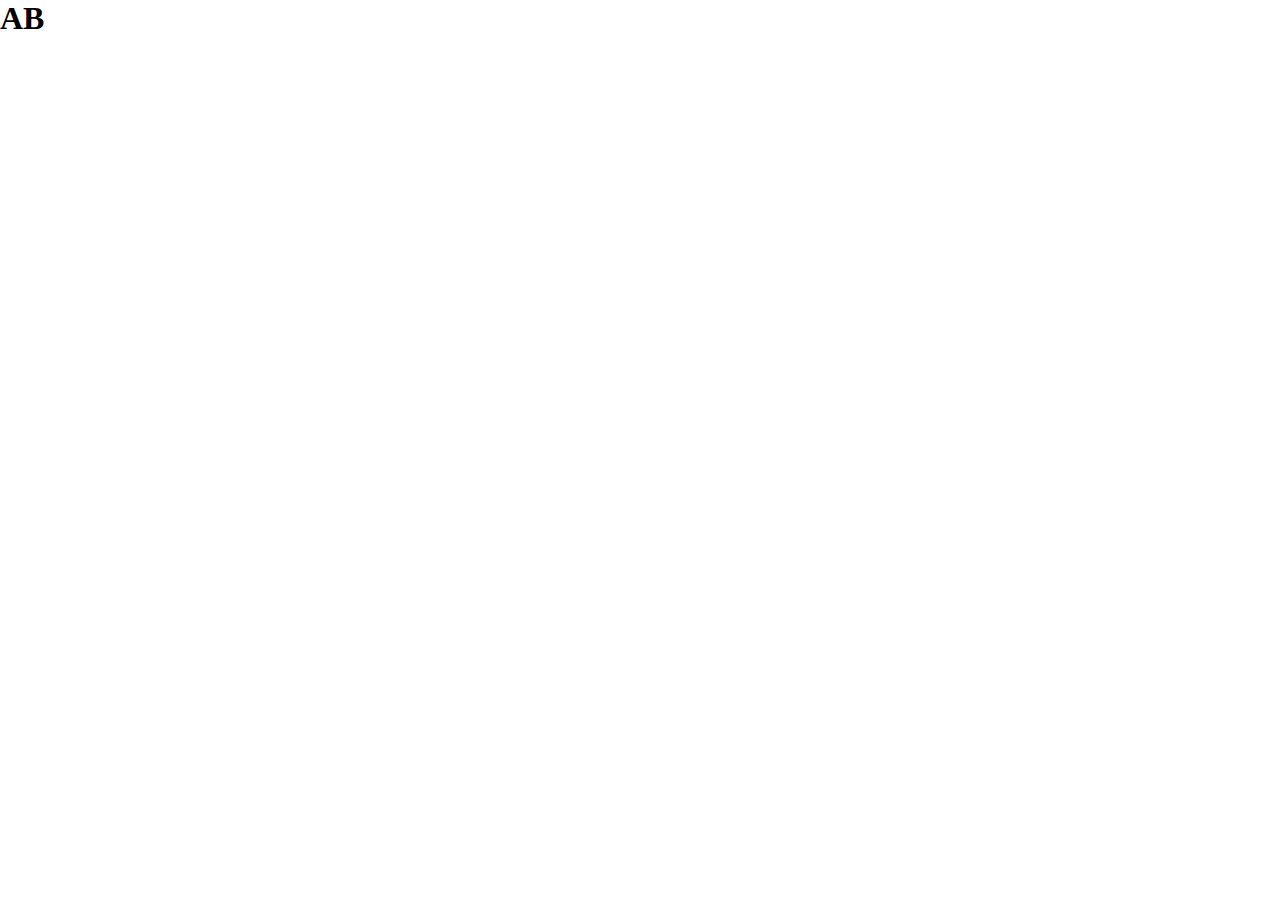
==== index.html @ 0de433c4 "wip" ====
<!DOCTYPE html>
<html lang="en">
<head>
    <meta charset="UTF-8">
    <meta name="viewport" content="width=device-width, initial-scale=1.0">
    <title>Document</title>
    <link rel="stylesheet" href="style.css">
    <script src="script.js" defer></script>
</head>
<body>
    <h1> AB </h1>
</body>
</html>
---- style.css ----
* {
    box-sizing: border-box;
    margin: 0;
}
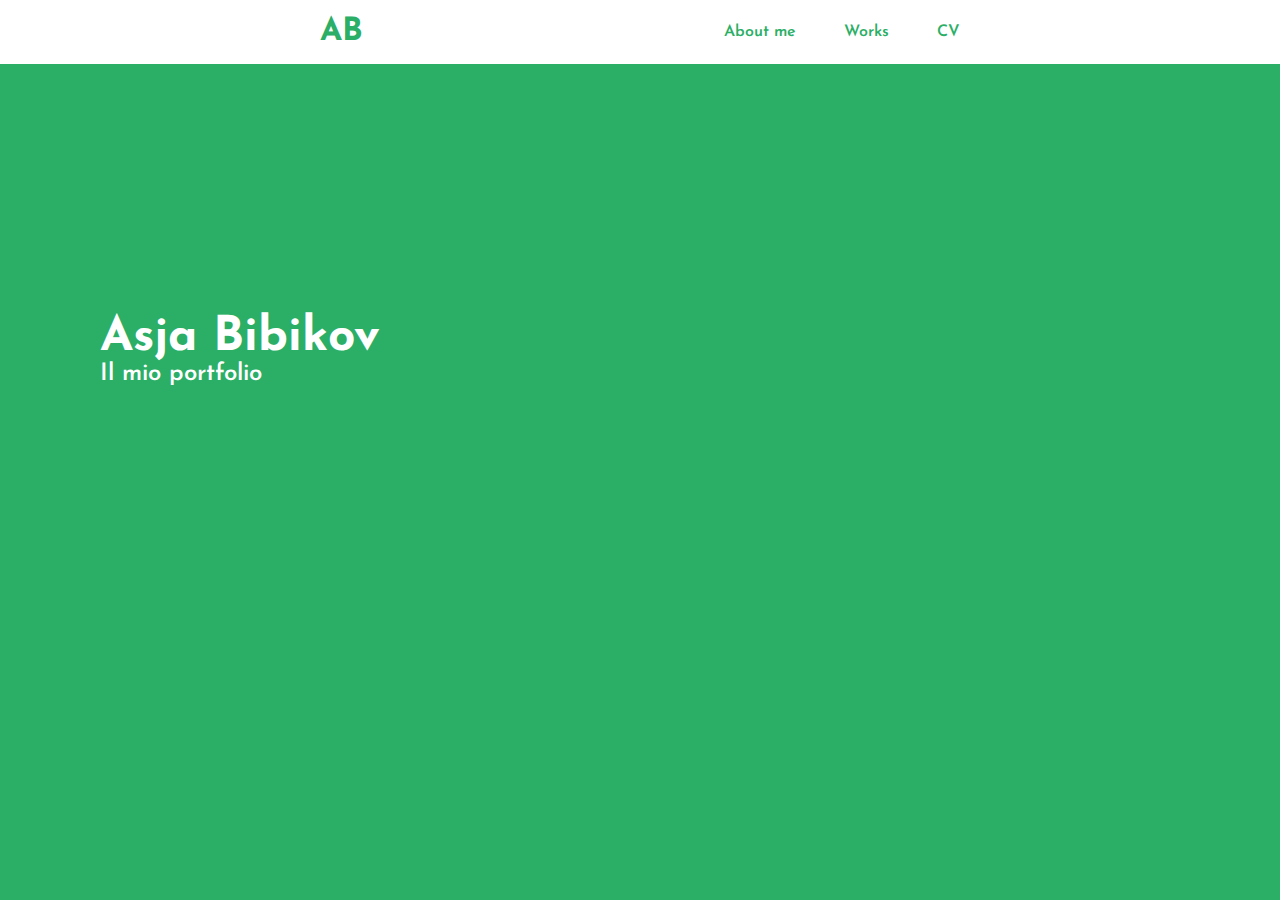
==== commit c0cc8358: "wip1" ====
--- a/index.html
+++ b/index.html
@@ -1,13 +1,42 @@
 <!DOCTYPE html>
 <html lang="en">
+
 <head>
     <meta charset="UTF-8">
     <meta name="viewport" content="width=device-width, initial-scale=1.0">
     <title>Document</title>
     <link rel="stylesheet" href="style.css">
     <script src="script.js" defer></script>
+    <link rel="preconnect" href="https://fonts.googleapis.com">
+    <link rel="preconnect" href="https://fonts.gstatic.com" crossorigin>
+    <link href="https://fonts.googleapis.com/css2?family=Josefin+Sans:ital,wght@0,100..700;1,100..700&display=swap"
+        rel="stylesheet">
 </head>
+
 <body>
-    <h1> AB </h1>
+
+    <nav>
+
+        <div class="titolo">
+            <h1 id="logo">AB</h1>
+
+            <ul>
+                <li>About me</li>
+                <li>Works</li>
+                <li>CV</li>
+            </ul>
+        </div>
+
+    </nav>
+    <main>
+        <div class="principale">
+            <h1 id="nome">Asja Bibikov</h1>
+            <div class="detail">
+                Il mio portfolio
+            </div>
+        </div>
+    </main>
+
 </body>
-</html>  
+
+</html>--- a/style.css
+++ b/style.css
@@ -1,4 +1,54 @@
 * {
     box-sizing: border-box;
     margin: 0;
-}+}
+
+.titolo {
+    display: flex;
+    align-items: center;
+    justify-content: space-evenly;
+    margin: 0 auto;
+    height: 4rem;
+    /* background-color: rgba(203, 238, 76, 0.33); */
+    background-color: white;
+}
+#logo {
+    font-family: "Josefin Sans", sans-serif;
+    color: #2BAE66;
+}
+
+li {
+    font-family: "Josefin Sans", sans-serif;
+    display: flex;
+    list-style: none;
+    gap:1rem;
+    color: #2BAE66;
+    font-weight: 600;
+}
+ul {
+    display: flex;
+    gap: 3rem;
+}
+body {
+    background-color: #2BAE66;
+    ;
+}
+
+#nome {
+    font-family: "Josefin Sans", sans-serif;
+    color: white;
+    font-weight: 900;
+    font-size: 3rem;
+}
+.detail {
+    font-family: "Josefin Sans", sans-serif;
+    color: white;
+    font-weight: 600;
+    font-size: 1.5rem;
+}
+.principale {
+    display: flex;
+   flex-direction: column;
+   margin-top: 250px;
+   margin-left: 100px;
+}
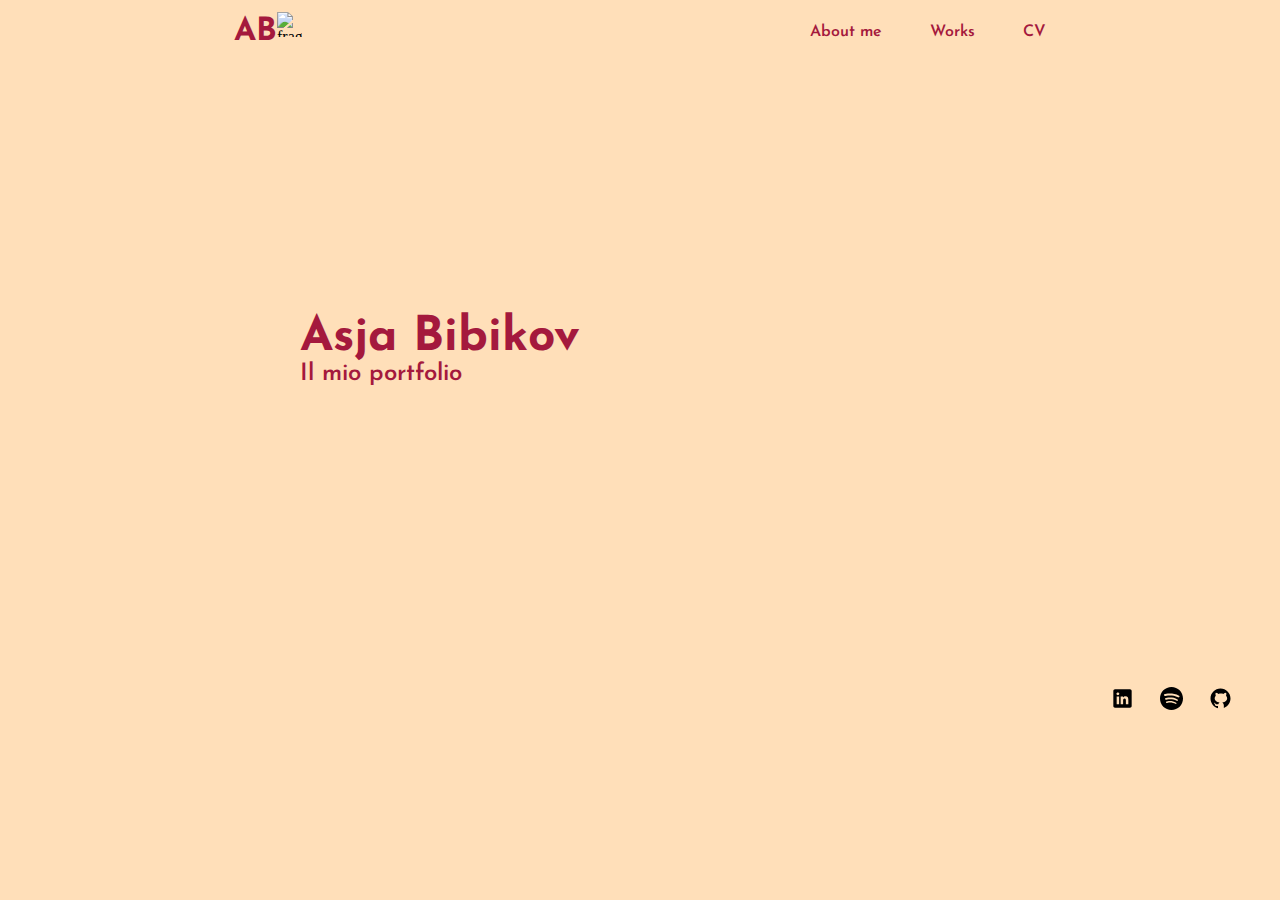
==== commit 5d18e315: "wip2" ====
--- a/index.html
+++ b/index.html
@@ -4,7 +4,7 @@
 <head>
     <meta charset="UTF-8">
     <meta name="viewport" content="width=device-width, initial-scale=1.0">
-    <title>Document</title>
+    <title>Il mio portfolio</title>
     <link rel="stylesheet" href="style.css">
     <script src="script.js" defer></script>
     <link rel="preconnect" href="https://fonts.googleapis.com">
@@ -18,23 +18,61 @@
     <nav>
 
         <div class="titolo">
+            <div class="logo-img">
             <h1 id="logo">AB</h1>
-
+            <img src="https://www.svgrepo.com/show/356699/strawberry.svg" alt="fragola" class="fragola">
+            </div>
+        
             <ul>
-                <li>About me</li>
-                <li>Works</li>
-                <li>CV</li>
+                <li><a href="about-me.html">
+                    About me </a>
+                </li>
+                <li><a href="works.html">
+                    Works</a>              
+                </li>
+                <li><a href="cv.html">
+                    CV</a>
+                </li>
             </ul>
         </div>
 
     </nav>
     <main>
+        <!-- <p id="date"></p> -->
         <div class="principale">
             <h1 id="nome">Asja Bibikov</h1>
             <div class="detail">
                 Il mio portfolio
             </div>
         </div>
+        
+        <div class="social">
+            <ul>
+                <li>
+                    <a href="http://www.linkedin.com/" target="_blank">
+                        <svg xmlns="http://www.w3.org/2000/svg" x="0px" y="0px" width="100" height="100" viewBox="0 0 30 30">
+                            <path d="M24,4H6C4.895,4,4,4.895,4,6v18c0,1.105,0.895,2,2,2h18c1.105,0,2-0.895,2-2V6C26,4.895,25.105,4,24,4z M10.954,22h-2.95 v-9.492h2.95V22z M9.449,11.151c-0.951,0-1.72-0.771-1.72-1.72c0-0.949,0.77-1.719,1.72-1.719c0.948,0,1.719,0.771,1.719,1.719 C11.168,10.38,10.397,11.151,9.449,11.151z M22.004,22h-2.948v-4.616c0-1.101-0.02-2.517-1.533-2.517 c-1.535,0-1.771,1.199-1.771,2.437V22h-2.948v-9.492h2.83v1.297h0.04c0.394-0.746,1.356-1.533,2.791-1.533 c2.987,0,3.539,1.966,3.539,4.522V22z"></path>
+                        </svg>
+                    </a>
+                </li>
+                <li>
+                    <a href="http://www.spotify.com/" target="_blank">
+                        <svg xmlns="http://www.w3.org/2000/svg" x="0px" y="0px" width="100" height="100" viewBox="0 0 50 50">
+                            <path d="M25.009,1.982C12.322,1.982,2,12.304,2,24.991S12.322,48,25.009,48s23.009-10.321,23.009-23.009S37.696,1.982,25.009,1.982z M34.748,35.333c-0.289,0.434-0.765,0.668-1.25,0.668c-0.286,0-0.575-0.081-0.831-0.252C30.194,34.1,26,33,22.5,33.001 c-3.714,0.002-6.498,0.914-6.526,0.923c-0.784,0.266-1.635-0.162-1.897-0.948s0.163-1.636,0.949-1.897 c0.132-0.044,3.279-1.075,7.474-1.077C26,30,30.868,30.944,34.332,33.253C35.022,33.713,35.208,34.644,34.748,35.333z M37.74,29.193 c-0.325,0.522-0.886,0.809-1.459,0.809c-0.31,0-0.624-0.083-0.906-0.26c-4.484-2.794-9.092-3.385-13.062-3.35 c-4.482,0.04-8.066,0.895-8.127,0.913c-0.907,0.258-1.861-0.272-2.12-1.183c-0.259-0.913,0.272-1.862,1.184-2.12 c0.277-0.079,3.854-0.959,8.751-1c4.465-0.037,10.029,0.61,15.191,3.826C37.995,27.328,38.242,28.388,37.74,29.193z M40.725,22.013 C40.352,22.647,39.684,23,38.998,23c-0.344,0-0.692-0.089-1.011-0.275c-5.226-3.068-11.58-3.719-15.99-3.725 c-0.021,0-0.042,0-0.063,0c-5.333,0-9.44,0.938-9.481,0.948c-1.078,0.247-2.151-0.419-2.401-1.495 c-0.25-1.075,0.417-2.149,1.492-2.4C11.729,16.01,16.117,15,21.934,15c0.023,0,0.046,0,0.069,0 c4.905,0.007,12.011,0.753,18.01,4.275C40.965,19.835,41.284,21.061,40.725,22.013z"></path>
+                        </svg>
+
+                    </a>
+                </li>
+                <li>
+                    <a href="http://www.github.com/" target="_blank">
+                        <svg xmlns="http://www.w3.org/2000/svg" x="0px" y="0px" width="100" height="100" viewBox="0 0 30 30">
+                            <path d="M15,3C8.373,3,3,8.373,3,15c0,5.623,3.872,10.328,9.092,11.63C12.036,26.468,12,26.28,12,26.047v-2.051 c-0.487,0-1.303,0-1.508,0c-0.821,0-1.551-0.353-1.905-1.009c-0.393-0.729-0.461-1.844-1.435-2.526 c-0.289-0.227-0.069-0.486,0.264-0.451c0.615,0.174,1.125,0.596,1.605,1.222c0.478,0.627,0.703,0.769,1.596,0.769 c0.433,0,1.081-0.025,1.691-0.121c0.328-0.833,0.895-1.6,1.588-1.962c-3.996-0.411-5.903-2.399-5.903-5.098 c0-1.162,0.495-2.286,1.336-3.233C9.053,10.647,8.706,8.73,9.435,8c1.798,0,2.885,1.166,3.146,1.481C13.477,9.174,14.461,9,15.495,9 c1.036,0,2.024,0.174,2.922,0.483C18.675,9.17,19.763,8,21.565,8c0.732,0.731,0.381,2.656,0.102,3.594 c0.836,0.945,1.328,2.066,1.328,3.226c0,2.697-1.904,4.684-5.894,5.097C18.199,20.49,19,22.1,19,23.313v2.734 c0,0.104-0.023,0.179-0.035,0.268C23.641,24.676,27,20.236,27,15C27,8.373,21.627,3,15,3z"></path>
+                        </svg>
+                    </a>
+                </li>
+            </ul>
+        </div>
+        
     </main>
 
 </body>
--- a/style.css
+++ b/style.css
@@ -1,20 +1,34 @@
 * {
     box-sizing: border-box;
     margin: 0;
+}
+svg,
+img {
+    display: block;
+    width: 100%;
 }
 
 .titolo {
     display: flex;
     align-items: center;
-    justify-content: space-evenly;
+    justify-content: space-around;
     margin: 0 auto;
     height: 4rem;
     /* background-color: rgba(203, 238, 76, 0.33); */
-    background-color: white;
+    background-color: #FFDFB9;
 }
 #logo {
     font-family: "Josefin Sans", sans-serif;
-    color: #2BAE66;
+    /*color: #2BAE66; */
+    color: #A4193D;
+}
+.fragola {
+    height: 25px;
+    width: 25px;
+    margin-top: -4px;
+}
+.logo-img {
+    display: flex;
 }
 
 li {
@@ -22,27 +36,39 @@
     display: flex;
     list-style: none;
     gap:1rem;
-    color: #2BAE66;
+    /*color: #2BAE66; */
+    color: #A4193D;
     font-weight: 600;
 }
 ul {
     display: flex;
     gap: 3rem;
 }
+a {
+    text-decoration: none;
+    cursor: pointer;
+    color: #A4193D;
+}
+li a:hover {
+    cursor: pointer;
+    transform: scale(1.2);
+}
 body {
-    background-color: #2BAE66;
-    ;
+    /* background-color: #2BAE66; 
+    background-color: #A4193D; */
+    background-color: #FFDFB9;
+    
 }
 
 #nome {
     font-family: "Josefin Sans", sans-serif;
-    color: white;
+    color: #A4193D;
     font-weight: 900;
     font-size: 3rem;
 }
 .detail {
     font-family: "Josefin Sans", sans-serif;
-    color: white;
+    color: #A4193D;
     font-weight: 600;
     font-size: 1.5rem;
 }
@@ -50,5 +76,36 @@
     display: flex;
    flex-direction: column;
    margin-top: 250px;
-   margin-left: 100px;
+   margin-left: 300px;
 }
+#date {
+    display: flex;
+    margin-left: 900px;
+    margin-top: 30px; 
+    font-family: "Josefin Sans", sans-serif;
+    color: #A4193D;
+}
+.social {
+    display: flex;
+    margin-left: 1070px;
+    margin-top: 300px;
+}
+.social svg {
+    width: 25px;
+    height: 25px;
+    color: #A4193D !important;
+    transition: all 0.2s;
+}
+.social ul {
+    /* height: var(--header-height); */
+    align-items: center;
+    display: flex;
+    list-style: none;
+    gap: 1.5rem;
+    color: #A4193D !important;
+}
+.social svg:hover {
+    color: #A4193D;
+    transform: scale(1.3) rotate(13deg);
+}
+
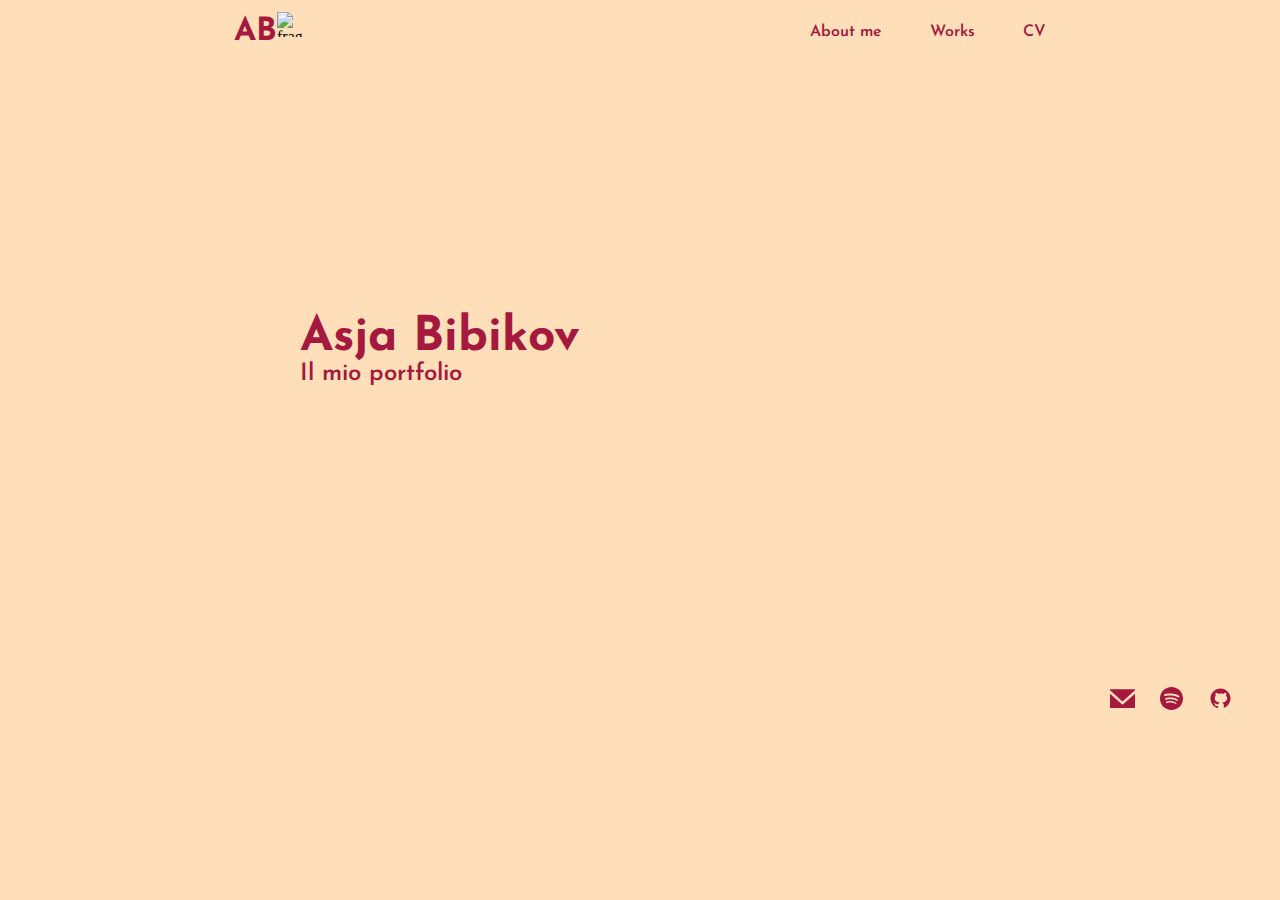
==== commit ea31a78f: "wip3" ====
--- a/index.html
+++ b/index.html
@@ -49,9 +49,23 @@
         <div class="social">
             <ul>
                 <li>
-                    <a href="http://www.linkedin.com/" target="_blank">
-                        <svg xmlns="http://www.w3.org/2000/svg" x="0px" y="0px" width="100" height="100" viewBox="0 0 30 30">
-                            <path d="M24,4H6C4.895,4,4,4.895,4,6v18c0,1.105,0.895,2,2,2h18c1.105,0,2-0.895,2-2V6C26,4.895,25.105,4,24,4z M10.954,22h-2.95 v-9.492h2.95V22z M9.449,11.151c-0.951,0-1.72-0.771-1.72-1.72c0-0.949,0.77-1.719,1.72-1.719c0.948,0,1.719,0.771,1.719,1.719 C11.168,10.38,10.397,11.151,9.449,11.151z M22.004,22h-2.948v-4.616c0-1.101-0.02-2.517-1.533-2.517 c-1.535,0-1.771,1.199-1.771,2.437V22h-2.948v-9.492h2.83v1.297h0.04c0.394-0.746,1.356-1.533,2.791-1.533 c2.987,0,3.539,1.966,3.539,4.522V22z"></path>
+                    <a href="mailto:asja.bbk@gmail.com">
+                        <svg xmlns="http://www.w3.org/2000/svg" xmlns:xlink="http://www.w3.org/1999/xlink" width="800px" height="800px" viewBox="0 -2.5 20 20" version="1.1">
+    
+                            <title>email [#1572]</title>
+                            <desc>Created with Sketch.</desc>
+                            <defs>
+                        
+                        </defs>
+                            <g id="Page-1" stroke="none" stroke-width="1" fill-rule="evenodd">
+                                <g id="Dribbble-Light-Preview" transform="translate(-340.000000, -922.000000)">
+                                    <g id="icons" transform="translate(56.000000, 160.000000)">
+                                        <path d="M294,774.474 L284,765.649 L284,777 L304,777 L304,765.649 L294,774.474 Z M294.001,771.812 L284,762.981 L284,762 L304,762 L304,762.981 L294.001,771.812 Z" id="email-[#1572]">
+                        
+                        </path>
+                                    </g>
+                                </g>
+                            </g>
                         </svg>
                     </a>
                 </li>
--- a/style.css
+++ b/style.css
@@ -20,7 +20,7 @@
 #logo {
     font-family: "Josefin Sans", sans-serif;
     /*color: #2BAE66; */
-    color: #A4193D;
+    color: #A4193D; 
 }
 .fragola {
     height: 25px;
@@ -52,6 +52,7 @@
 li a:hover {
     cursor: pointer;
     transform: scale(1.2);
+    color: black;
 }
 body {
     /* background-color: #2BAE66; 
@@ -62,7 +63,8 @@
 
 #nome {
     font-family: "Josefin Sans", sans-serif;
-    color: #A4193D;
+    color: #A4193D; 
+    /* color: #bf090d; */
     font-weight: 900;
     font-size: 3rem;
 }
@@ -94,6 +96,7 @@
     width: 25px;
     height: 25px;
     color: #A4193D !important;
+    fill: #A4193D; 
     transition: all 0.2s;
 }
 .social ul {
@@ -107,5 +110,6 @@
 .social svg:hover {
     color: #A4193D;
     transform: scale(1.3) rotate(13deg);
+    fill: black;
 }
 
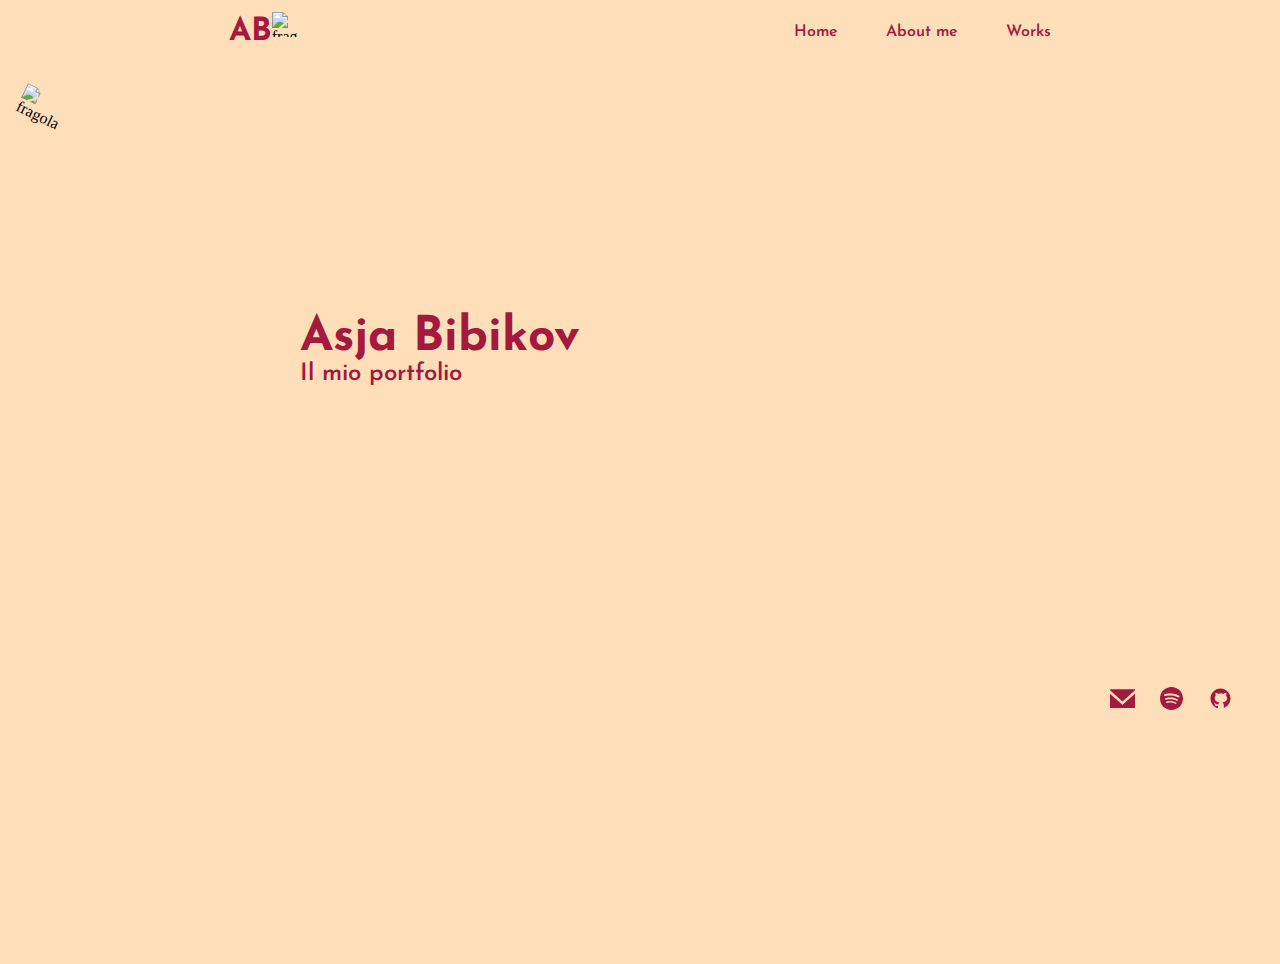
==== commit 647989c5: "animazione" ====
--- a/index.html
+++ b/index.html
@@ -24,14 +24,14 @@
             </div>
         
             <ul>
+                <li><a href="index.html">
+                    Home </a>
+                </li>
                 <li><a href="about-me.html">
-                    About me </a>
+                    About me</a>              
                 </li>
                 <li><a href="works.html">
-                    Works</a>              
-                </li>
-                <li><a href="cv.html">
-                    CV</a>
+                    Works</a>
                 </li>
             </ul>
         </div>
@@ -45,7 +45,9 @@
                 Il mio portfolio
             </div>
         </div>
-        
+        <div class="animazione">
+            <img src="https://www.svgrepo.com/show/356699/strawberry.svg" alt="fragola" class="fragola-animazione">
+        </div>
         <div class="social">
             <ul>
                 <li>
--- a/style.css
+++ b/style.css
@@ -39,12 +39,14 @@
     /*color: #2BAE66; */
     color: #A4193D;
     font-weight: 600;
+    
 }
 ul {
     display: flex;
     gap: 3rem;
+
 }
-a {
+li a {
     text-decoration: none;
     cursor: pointer;
     color: #A4193D;
@@ -52,7 +54,7 @@
 li a:hover {
     cursor: pointer;
     transform: scale(1.2);
-    color: black;
+    color: #72112a;
 }
 body {
     /* background-color: #2BAE66; 
@@ -112,4 +114,73 @@
     transform: scale(1.3) rotate(13deg);
     fill: black;
 }
+.animazione{
+    position: absolute;
+    top: 4rem;
+    left: 0;
+    width: 100vw;
+    height: 100vh;
+    z-index: -1;
+}
+.fragola-animazione{
+    width: 60px;
+    height: 60px;
+    
+    offset-path: path("M42 59C240.4 154.2 136 123.333 59 96C230.2 184 169 225 219 238C269 251 347 174 347 174C347 174 521.4 25.2 515 106C507 207 601 216 612 156C623 96 670 29 675 96C680 163 652 215 632 232C616 245.6 491 238 536 251");
+    animation: move 6000ms infinite alternate ease-in-out;
+}
+  @keyframes move {
+    0% {
+      offset-distance: 0%;
+    }
+    100% {
+      offset-distance: 100%;
+    }
+  }
 
+
+.cards{
+    display: flex;
+    flex-direction: column;
+    align-items: flex-end;
+    gap:1rem 2rem;
+    padding-right: 15rem;
+    padding-top: 5rem;
+}
+
+.card {
+    width: 500px;
+    height: 500px;
+}
+.card h2{
+    padding-top: 1rem;
+    font-family: "Josefin Sans", sans-serif;
+    color: #A4193D;
+    font-weight: 600;
+    font-size: 1.5rem;
+}
+h2 {
+    font-family: "Josefin Sans", sans-serif;
+    color: #A4193D;
+    font-weight: 900;
+    font-size: 2.5rem;
+}
+.works {
+    display: flex;
+    align-items: center;
+    padding-left: 15rem; 
+    padding-top: 20rem; 
+    position: fixed;
+}
+
+h2 a {
+    text-decoration: none;
+    color: #72112a;
+}
+
+h2 a:hover {
+    cursor: pointer;
+    transform: scale(1.2);
+    color: #520c1e
+}
+
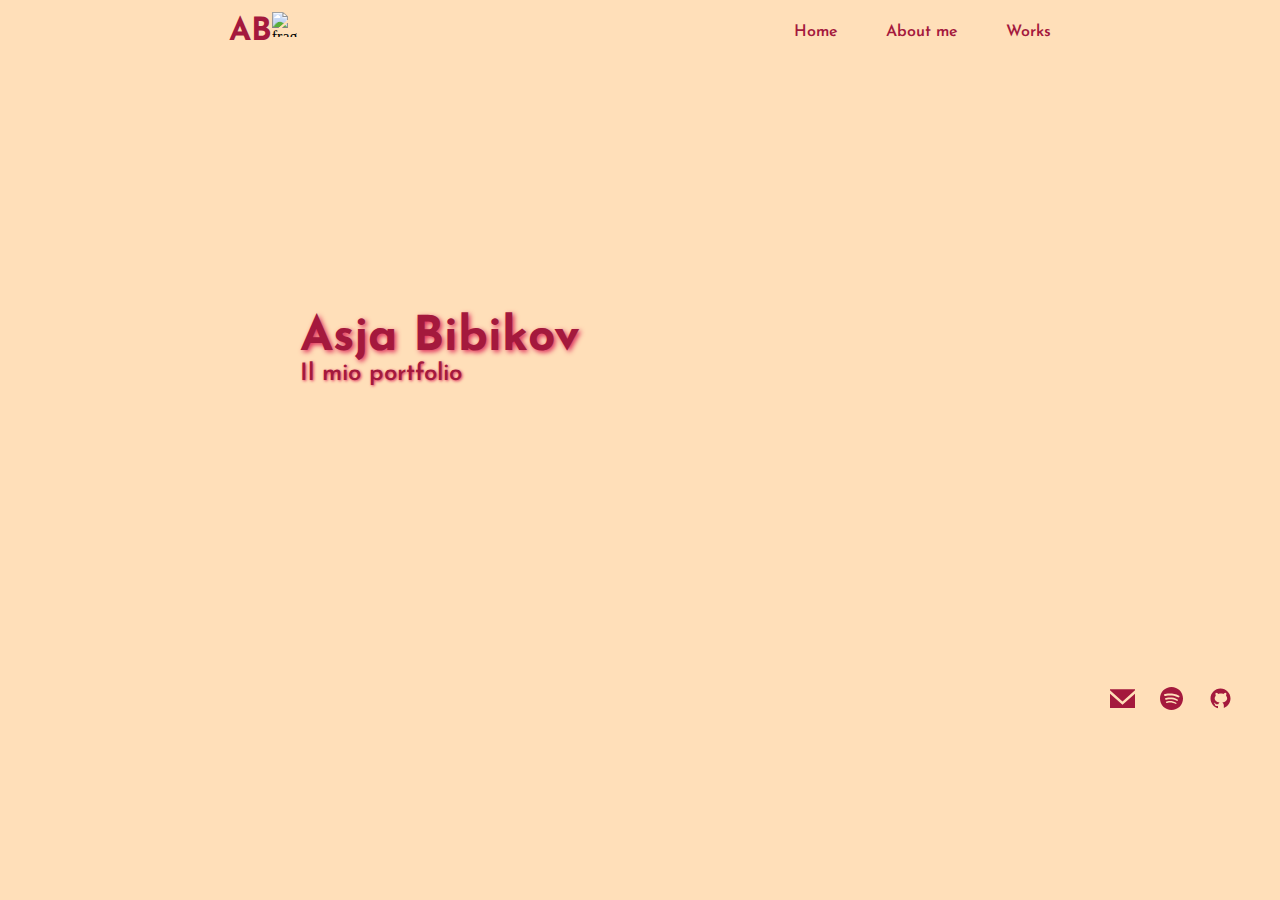
==== commit 74b006b4: "wip5" ====
--- a/index.html
+++ b/index.html
@@ -47,7 +47,8 @@
         </div>
         <div class="animazione">
             <img src="https://www.svgrepo.com/show/356699/strawberry.svg" alt="fragola" class="fragola-animazione">
-        </div>
+        </div> 
+       
         <div class="social">
             <ul>
                 <li>
--- a/style.css
+++ b/style.css
@@ -69,12 +69,14 @@
     /* color: #bf090d; */
     font-weight: 900;
     font-size: 3rem;
+    text-shadow: 2px 2px 5px #df2b59;
 }
 .detail {
     font-family: "Josefin Sans", sans-serif;
     color: #A4193D;
     font-weight: 600;
     font-size: 1.5rem;
+    text-shadow: 1px 1px 3px #df2b59;
 }
 .principale {
     display: flex;
@@ -118,16 +120,17 @@
     position: absolute;
     top: 4rem;
     left: 0;
-    width: 100vw;
+    /* width: 100vw;
     height: 100vh;
-    z-index: -1;
+    z-index: -1; */
 }
 .fragola-animazione{
     width: 60px;
     height: 60px;
     
-    offset-path: path("M42 59C240.4 154.2 136 123.333 59 96C230.2 184 169 225 219 238C269 251 347 174 347 174C347 174 521.4 25.2 515 106C507 207 601 216 612 156C623 96 670 29 675 96C680 163 652 215 632 232C616 245.6 491 238 536 251");
-    animation: move 6000ms infinite alternate ease-in-out;
+    /* offset-path: path("M36 193.523C234.413 241.62 281.016 332.688 118.505 353.746C-44.0051 374.804 583.535 745.911 524.531 435.536C465.527 125.161 703.542 193.523 694.542 285.994C685.541 378.466 560.033 503.288 948.558 206.951C1337.08 -89.3859 524.531 602.168 875.553 578.364C1226.58 554.559 1293.08 611.019 1012.56 637.57C732.044 664.121 948.558 311.63 1044.06 353.746C1139.57 395.862 1235.58 228.009 1342.08 272.566C1448.59 317.123 1390.09 385.18 1379.09 448.964C1368.08 512.749 1235.58 524.956 1235.58 524.956C1520.68 727.187 1215.32 460.629 1100.07 272.566C984.817 84.5033 1379.09 178.568 1379.09 178.568"); */
+    offset-path: path("M1343.33 260.363C1344.55 452.61 1133.9 188.005 1068.83 287.58C1003.77 387.155 1203.54 490.05 1087.64 484.076C971.746 478.101 884.315 324.336 892.448 231.154C900.581 137.972 1185.75 351.308 1312.83 417.692C1439.91 484.076 1301.64 575.685 1247.76 529.88C1193.88 484.076 1343.33 71.8332 1247.76 138.217C1152.2 204.6 908.714 90.4206 737.412 162.779C566.109 235.137 1081.54 513.284 964.121 550.459C846.7 587.634 797.393 417.692 711.996 513.284C626.599 608.877 777.061 110.999 557.976 188.005C338.892 265.01 337.367 484.076 397.856 529.88C458.346 575.685 523.411 571.038 540.693 446.901C557.976 322.763 328.217 32.6668 270.777 173.4C213.338 314.133 203.171 742.972 144.207 465.488C85.2418 188.005 144.207 188.005 144.207 188.005");
+    animation: move 15000ms infinite alternate ease-in-out;
 }
   @keyframes move {
     0% {
@@ -164,13 +167,17 @@
     color: #A4193D;
     font-weight: 900;
     font-size: 2.5rem;
+
+}
+.shadow{
+    text-shadow: 2px 2px 5px #df2b59; 
 }
 .works {
     display: flex;
     align-items: center;
     padding-left: 15rem; 
     padding-top: 20rem; 
-    position: fixed;
+    position: fixed; 
 }
 
 h2 a {
@@ -184,3 +191,114 @@
     color: #520c1e
 }
 
+.me {
+    display: flex;
+    align-items: center;
+    padding-left: 15rem; 
+    padding-top: 20rem; 
+    position: fixed;
+}
+.boxes {
+    display: flex;
+    flex-direction: column;
+    align-items: flex-end;
+    gap: 5rem 2rem;
+    padding-right: 15rem;
+    padding-top: 5rem;
+}
+.box{
+    width: 500px;
+    height: 250px;
+    background-color: #A4193D;
+    border: 2mm ridge #520c1e;
+    border-radius: 25px;
+    justify-content: left;
+    display: flex;
+    flex-direction: column;
+    align-items: center;
+}
+
+.box h2{
+    padding-top: 1rem;
+    font-family: "Josefin Sans", sans-serif;
+    color: #FFDFB9;
+    font-weight: 650;
+    font-size: 1.5rem;
+    justify-content: center;
+    text-decoration-line: underline;
+    text-decoration-style: solid;
+}
+
+p{
+    font-family: "Josefin Sans", sans-serif;
+    color: #FFDFB9;
+    font-weight: 400;
+    font-size: 1rem;
+    line-height: 1.2;
+    text-align: left;
+    padding-left: 0.3rem;
+}
+.social-2 {
+    display: flex;
+    margin-left: 1090px;
+    margin-top: 200px;
+    margin-bottom: 40px;
+}
+.social-2 svg {
+    width: 25px;
+    height: 25px;
+    color: #A4193D !important;
+    fill: #A4193D; 
+    transition: all 0.2s;
+}
+.social-2 ul {
+    /* height: var(--header-height); */
+    align-items: center;
+    display: flex;
+    list-style: none;
+    gap: 1.5rem;
+    color: #A4193D !important;
+}
+.social-2 svg:hover {
+    color: #A4193D;
+    transform: scale(1.3) rotate(13deg);
+    fill: black;
+}
+
+.social-3 {
+    display: flex;
+    margin-left: 1090px;
+    margin-top: 170px;
+    margin-bottom: 40px;
+}
+.social-3 svg {
+    width: 25px;
+    height: 25px;
+    color: #A4193D !important;
+    fill: #A4193D; 
+    transition: all 0.2s;
+}
+.social-3 ul {
+    /* height: var(--header-height); */
+    align-items: center;
+    display: flex;
+    list-style: none;
+    gap: 1.5rem;
+    color: #A4193D !important;
+}
+.social-3 svg:hover {
+    color: #A4193D;
+    transform: scale(1.3) rotate(13deg);
+    fill: black;
+}
+
+@media (max-width: 700px){
+    .cards {
+        display: flex;
+        flex-direction: column;
+        align-items: flex-end;
+        gap:1rem 2rem;
+        padding-right: 15rem;
+        padding-top: 5rem;
+    }
+     }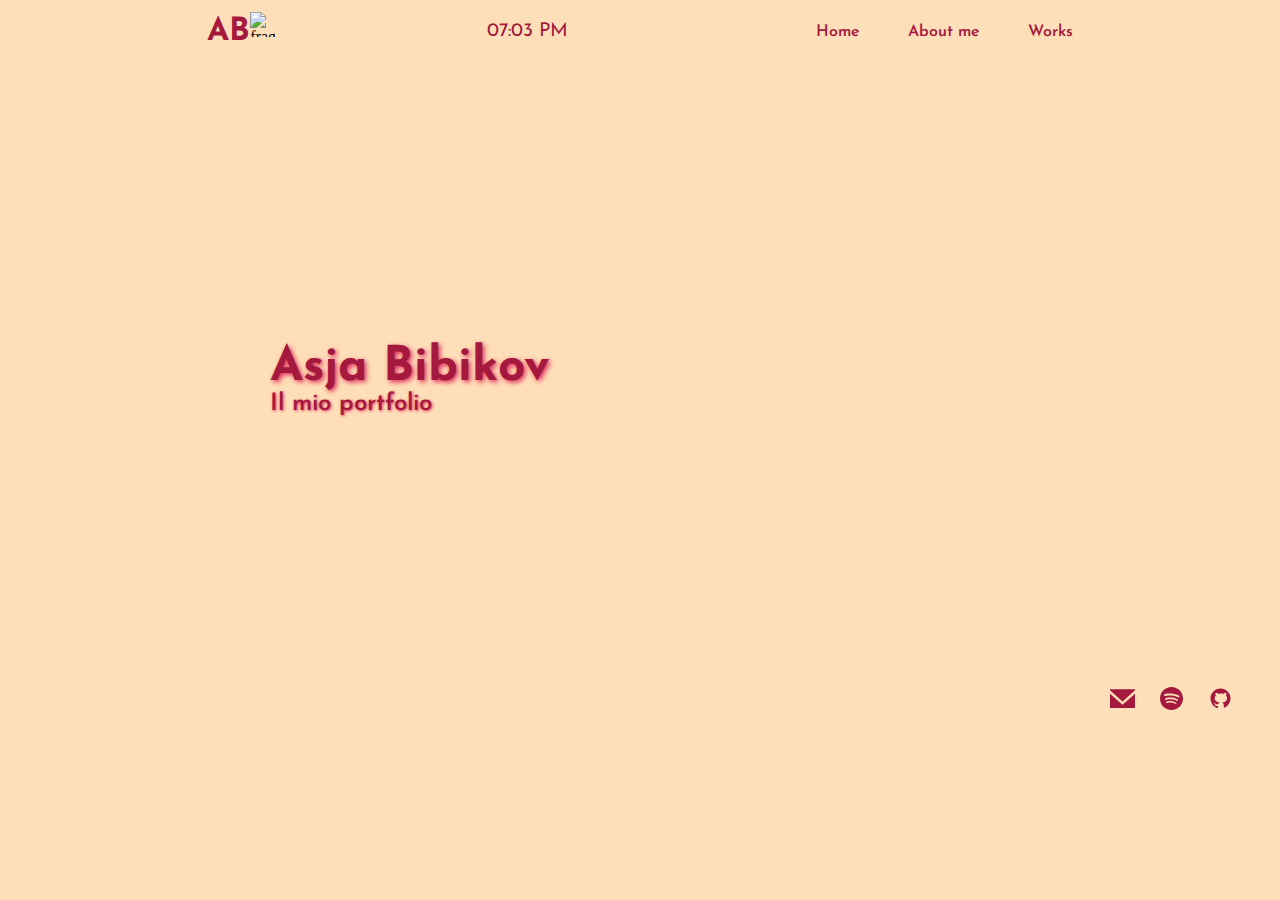
==== commit 0b6b8684: "fine1" ====
--- a/index.html
+++ b/index.html
@@ -22,7 +22,7 @@
             <h1 id="logo">AB</h1>
             <img src="https://www.svgrepo.com/show/356699/strawberry.svg" alt="fragola" class="fragola">
             </div>
-        
+            <p id="date"></p>
             <ul>
                 <li><a href="index.html">
                     Home </a>
@@ -38,7 +38,7 @@
 
     </nav>
     <main>
-        <!-- <p id="date"></p> -->
+      <p id="date"></p>
         <div class="principale">
             <h1 id="nome">Asja Bibikov</h1>
             <div class="detail">
@@ -73,7 +73,7 @@
                     </a>
                 </li>
                 <li>
-                    <a href="http://www.spotify.com/" target="_blank">
+                    <a href="https://open.spotify.com/user/asja.bbk?si=883c943d7b554129" target="_blank">
                         <svg xmlns="http://www.w3.org/2000/svg" x="0px" y="0px" width="100" height="100" viewBox="0 0 50 50">
                             <path d="M25.009,1.982C12.322,1.982,2,12.304,2,24.991S12.322,48,25.009,48s23.009-10.321,23.009-23.009S37.696,1.982,25.009,1.982z M34.748,35.333c-0.289,0.434-0.765,0.668-1.25,0.668c-0.286,0-0.575-0.081-0.831-0.252C30.194,34.1,26,33,22.5,33.001 c-3.714,0.002-6.498,0.914-6.526,0.923c-0.784,0.266-1.635-0.162-1.897-0.948s0.163-1.636,0.949-1.897 c0.132-0.044,3.279-1.075,7.474-1.077C26,30,30.868,30.944,34.332,33.253C35.022,33.713,35.208,34.644,34.748,35.333z M37.74,29.193 c-0.325,0.522-0.886,0.809-1.459,0.809c-0.31,0-0.624-0.083-0.906-0.26c-4.484-2.794-9.092-3.385-13.062-3.35 c-4.482,0.04-8.066,0.895-8.127,0.913c-0.907,0.258-1.861-0.272-2.12-1.183c-0.259-0.913,0.272-1.862,1.184-2.12 c0.277-0.079,3.854-0.959,8.751-1c4.465-0.037,10.029,0.61,15.191,3.826C37.995,27.328,38.242,28.388,37.74,29.193z M40.725,22.013 C40.352,22.647,39.684,23,38.998,23c-0.344,0-0.692-0.089-1.011-0.275c-5.226-3.068-11.58-3.719-15.99-3.725 c-0.021,0-0.042,0-0.063,0c-5.333,0-9.44,0.938-9.481,0.948c-1.078,0.247-2.151-0.419-2.401-1.495 c-0.25-1.075,0.417-2.149,1.492-2.4C11.729,16.01,16.117,15,21.934,15c0.023,0,0.046,0,0.069,0 c4.905,0.007,12.011,0.753,18.01,4.275C40.965,19.835,41.284,21.061,40.725,22.013z"></path>
                         </svg>
@@ -81,7 +81,7 @@
                     </a>
                 </li>
                 <li>
-                    <a href="http://www.github.com/" target="_blank">
+                    <a href="https://github.com/asjab98" target="_blank">
                         <svg xmlns="http://www.w3.org/2000/svg" x="0px" y="0px" width="100" height="100" viewBox="0 0 30 30">
                             <path d="M15,3C8.373,3,3,8.373,3,15c0,5.623,3.872,10.328,9.092,11.63C12.036,26.468,12,26.28,12,26.047v-2.051 c-0.487,0-1.303,0-1.508,0c-0.821,0-1.551-0.353-1.905-1.009c-0.393-0.729-0.461-1.844-1.435-2.526 c-0.289-0.227-0.069-0.486,0.264-0.451c0.615,0.174,1.125,0.596,1.605,1.222c0.478,0.627,0.703,0.769,1.596,0.769 c0.433,0,1.081-0.025,1.691-0.121c0.328-0.833,0.895-1.6,1.588-1.962c-3.996-0.411-5.903-2.399-5.903-5.098 c0-1.162,0.495-2.286,1.336-3.233C9.053,10.647,8.706,8.73,9.435,8c1.798,0,2.885,1.166,3.146,1.481C13.477,9.174,14.461,9,15.495,9 c1.036,0,2.024,0.174,2.922,0.483C18.675,9.17,19.763,8,21.565,8c0.732,0.731,0.381,2.656,0.102,3.594 c0.836,0.945,1.328,2.066,1.328,3.226c0,2.697-1.904,4.684-5.894,5.097C18.199,20.49,19,22.1,19,23.313v2.734 c0,0.104-0.023,0.179-0.035,0.268C23.641,24.676,27,20.236,27,15C27,8.373,21.627,3,15,3z"></path>
                         </svg>
--- a/style.css
+++ b/style.css
@@ -11,15 +11,13 @@
 .titolo {
     display: flex;
     align-items: center;
-    justify-content: space-around;
+    justify-content: space-evenly;
     margin: 0 auto;
     height: 4rem;
-    /* background-color: rgba(203, 238, 76, 0.33); */
     background-color: #FFDFB9;
 }
 #logo {
     font-family: "Josefin Sans", sans-serif;
-    /*color: #2BAE66; */
     color: #A4193D; 
 }
 .fragola {
@@ -36,7 +34,6 @@
     display: flex;
     list-style: none;
     gap:1rem;
-    /*color: #2BAE66; */
     color: #A4193D;
     font-weight: 600;
     
@@ -81,20 +78,21 @@
 .principale {
     display: flex;
    flex-direction: column;
-   margin-top: 250px;
-   margin-left: 300px;
+   margin-top: 280px;
+   margin-left: 270px;
 }
 #date {
-    display: flex;
-    margin-left: 900px;
-    margin-top: 30px; 
-    font-family: "Josefin Sans", sans-serif;
-    color: #A4193D;
+    /* display: flex;
+    margin-left: 1197px;
+    margin-top: 50px;  */
+    font-family: "Josefin Sans", sans-serif;
+    color: #A4193D;
+    font-size: 1.2rem;
 }
 .social {
     display: flex;
     margin-left: 1070px;
-    margin-top: 300px;
+    margin-top: 270px;
 }
 .social svg {
     width: 25px;
@@ -127,8 +125,6 @@
 .fragola-animazione{
     width: 60px;
     height: 60px;
-    
-    /* offset-path: path("M36 193.523C234.413 241.62 281.016 332.688 118.505 353.746C-44.0051 374.804 583.535 745.911 524.531 435.536C465.527 125.161 703.542 193.523 694.542 285.994C685.541 378.466 560.033 503.288 948.558 206.951C1337.08 -89.3859 524.531 602.168 875.553 578.364C1226.58 554.559 1293.08 611.019 1012.56 637.57C732.044 664.121 948.558 311.63 1044.06 353.746C1139.57 395.862 1235.58 228.009 1342.08 272.566C1448.59 317.123 1390.09 385.18 1379.09 448.964C1368.08 512.749 1235.58 524.956 1235.58 524.956C1520.68 727.187 1215.32 460.629 1100.07 272.566C984.817 84.5033 1379.09 178.568 1379.09 178.568"); */
     offset-path: path("M1343.33 260.363C1344.55 452.61 1133.9 188.005 1068.83 287.58C1003.77 387.155 1203.54 490.05 1087.64 484.076C971.746 478.101 884.315 324.336 892.448 231.154C900.581 137.972 1185.75 351.308 1312.83 417.692C1439.91 484.076 1301.64 575.685 1247.76 529.88C1193.88 484.076 1343.33 71.8332 1247.76 138.217C1152.2 204.6 908.714 90.4206 737.412 162.779C566.109 235.137 1081.54 513.284 964.121 550.459C846.7 587.634 797.393 417.692 711.996 513.284C626.599 608.877 777.061 110.999 557.976 188.005C338.892 265.01 337.367 484.076 397.856 529.88C458.346 575.685 523.411 571.038 540.693 446.901C557.976 322.763 328.217 32.6668 270.777 173.4C213.338 314.133 203.171 742.972 144.207 465.488C85.2418 188.005 144.207 188.005 144.207 188.005");
     animation: move 15000ms infinite alternate ease-in-out;
 }
@@ -252,7 +248,6 @@
     transition: all 0.2s;
 }
 .social-2 ul {
-    /* height: var(--header-height); */
     align-items: center;
     display: flex;
     list-style: none;
@@ -279,7 +274,6 @@
     transition: all 0.2s;
 }
 .social-3 ul {
-    /* height: var(--header-height); */
     align-items: center;
     display: flex;
     list-style: none;
